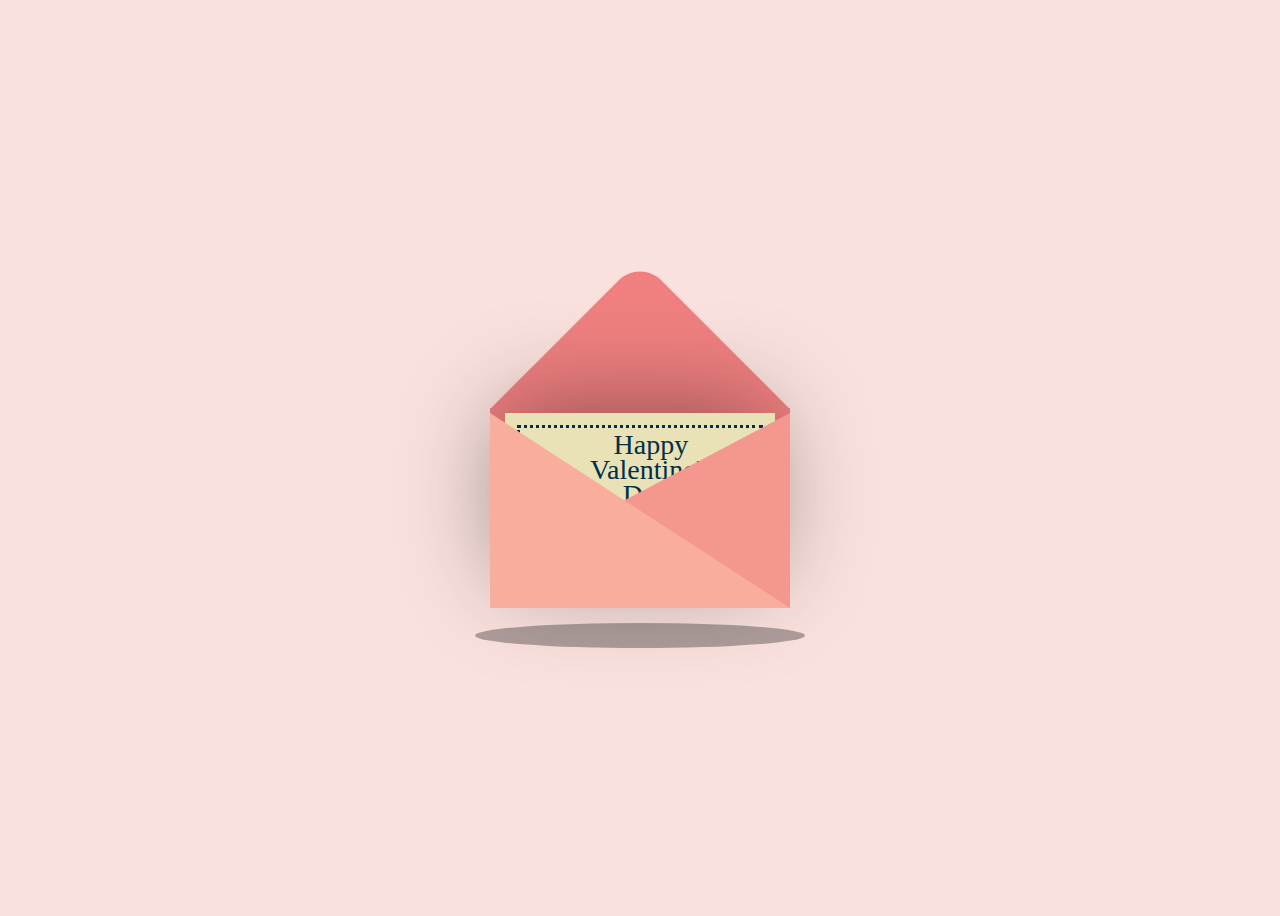
==== to-jobertmylobeysomuch/index.html @ dde7c880 "Add files via upload" ====
<!DOCTYPE html>
<html lang="en" >
<head>
  <meta charset="UTF-8">
  <title>CodePen - A Pen by mj</title>
  <link rel="stylesheet" href="./style.css">

</head>
<body>
<!-- partial:index.partial.html -->
<!DOCTYPE html>
<html lang="en">
<head>
    <meta charset="UTF-8">
    <meta name="viewport" content="width=device-width, initial-scale=1.0">
    <title></title>
    <script src="https://ajax.googleapis.com/ajax/libs/jquery/3.5.1/jquery.min.js"></script>
</head>
  <div class="container">  
<div class="valentines">
  <div class="envelope"></div>
  <div class="front"></div>
  <div class="card">
  <div class="text">Happy</br> Valentine's</br> Day!</div>
  <div class="heart"</div>
  </div>
  <div class="hearts">
    <div class="one"></div>
    <div class="two"></div>
    <div class="three"></div>
    <div class="four"></div>
    <div class="five"></div>
  </div>
</div>
</div>
<div class="shadow"></div>
</div>
<!-- partial -->
  <script  src="./script.js"></script>

</body>
</html>
---- to-jobertmylobeysomuch/style.css ----
body {
  display: flex;
  justify-content: center;
  align-items: center;
  height: 100vh;
  background-color: #fae1dd;
}

.container {
  position: relative;
}

.valentines {
  position: relative;
  top:50px;
  cursor: pointer;
  animation: up 3s linear infinite;
}

@keyframes up {
  0%, 100% {
    transform: translateY(0);
  }
  50% {
    transform: translateY(-30px);
  }
}


.envelope {
  position: relative;
  width: 300px;
  height:200px;
  background-color: #f08080; 
}

.envelope:before {
  background-color: #f08080; 
  content:"";
  position: absolute;
  width: 212px;
  height: 212px;
  transform: rotate(45deg);
  top:-105px;
  left:44px;
  border-radius:30px 0 0 0;
}

.card {
  position: absolute;
  background-color: #eae2b7;
  width: 270px;
  height: 170px;
  top:5px;
  left:15px;
  box-shadow: -5px -5px 100px rgba(0,0,0,0.4); 
}

.card:before {
  content:"";
  position: absolute;
  border:3px solid #003049;
  border-style: dotted;
  width: 240px;
  heighT: 140px;
  left:12px;
  top:12px;
}

.text {
  position: absolute;
  font-family: 'Brush Script MT', cursive;
  font-size: 28px;
  text-align: center;
  line-height:25px;
  top:19px;
  left:85px;
  color: #003049;
}

.heart {
  background-color: #d62828;
  display: inline-block;
  height: 30px;
  margin: 0 10px;
  position: relative;
  top: 110px;
  left:105px;
  transform: rotate(-45deg);
  width: 30px;
}

.heart:before,
.heart:after {
  content: "";
  background-color: #d62828;
  border-radius: 50%;
  height: 30px;
  position: absolute;
  width: 30px;
}

.heart:before {
  top: -15px;
  left: 0;
}

.heart:after {
  left: 15px;
  top: 0;
}

.hearts {
  position: absolute  
}

.one, .two, .three, .four, .five {
  background-color: red;
  display: inline-block;
  height: 10px;
  margin: 0 10px;
  position: relative;
  transform: rotate(-45deg);
  width: 10px;
  top:50px;
}

.one:before,
.one:after, .two:before, .two:after, .three:before, .three:after, .four:before, .four:after, .five:before, .five:after {
  content: "";
  background-color: red;
  border-radius: 50%;
  height: 10px;
  position: absolute;
  width: 10px;
}

.one:before, .two:before, .three:before, .four:before, .five:before {
  top: -5px;
  left: 0;
}

.one:after, .two:after, .three:after, .four:after, .five:after {
  left: 5px;
  top: 0;
}
  
.one {
  left:10px;
  animation: heart 1s ease-out infinite; 
}

.two {
  left:30px;
  animation: heart 2s ease-out infinite; 
}

.three {
  left:50px;
  animation: heart 1.5s ease-out infinite;
}

.four {
  left:70px;
  animation: heart 2.3s ease-out infinite;
}

.five {
  left:90px;
  animation: heart 1.7s ease-out infinite;
}

@keyframes heart {
  0%{
    transform: translateY(0) rotate(-45deg) scale(0.3);
    opacity: 1;
  }
  100%{
    transform: translateY(-150px) rotate(-45deg) scale(1.3);
    opacity: 0.5;
  }
}

.front {
  position: absolute;
  border-right: 180px solid #f4978e;
  border-top: 95px solid transparent;
  border-bottom: 100px solid transparent;
  left:120px;
  top:5px;
  width:0;
  height:0;
  z-index:10;
}

.front:before {
  position: absolute;
  content:"";
  border-left: 300px solid #f8ad9d;
  border-top: 195px solid transparent;
  left:-120px;
  top:-95px;
  width:0;
  height:0;
}

.shadow {
  position: absolute;
  width: 330px;
  height: 25px;
  border-radius:50%;
  background-color: rgba(0,0,0,0.3);
  top:265px;
  left:-15px;
  animation: scale 3s linear infinite;
  z-index:-1;
}

@keyframes scale {
  0%, 100% {
    transform: scaleX(1);
  }
  50% {
    transform: scaleX(0.85);
  }
}
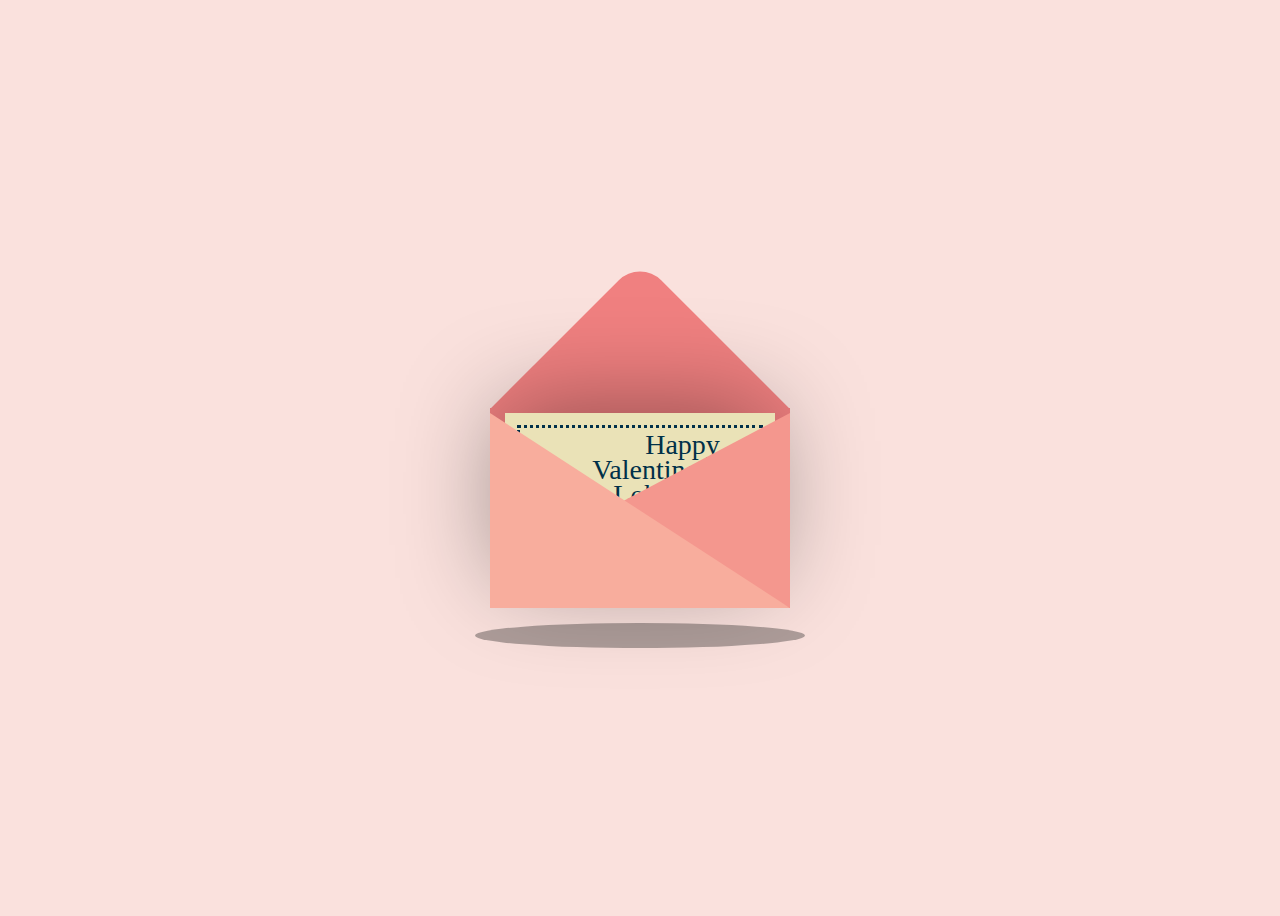
==== commit ea464ccd: "Update index.html" ====
--- a/to-jobertmylobeysomuch/index.html
+++ b/to-jobertmylobeysomuch/index.html
@@ -2,7 +2,7 @@
 <html lang="en" >
 <head>
   <meta charset="UTF-8">
-  <title>CodePen - A Pen by mj</title>
+  <title>To: My Lobey</title>
   <link rel="stylesheet" href="./style.css">
 
 </head>
@@ -13,7 +13,7 @@
 <head>
     <meta charset="UTF-8">
     <meta name="viewport" content="width=device-width, initial-scale=1.0">
-    <title></title>
+    <title>To: My Lobey</title>
     <script src="https://ajax.googleapis.com/ajax/libs/jquery/3.5.1/jquery.min.js"></script>
 </head>
   <div class="container">  
@@ -21,7 +21,7 @@
   <div class="envelope"></div>
   <div class="front"></div>
   <div class="card">
-  <div class="text">Happy</br> Valentine's</br> Day!</div>
+  <div class="text">Happy</br> Valentine's Day,</br>Lobey ko so much!!!</div>
   <div class="heart"</div>
   </div>
   <div class="hearts">
